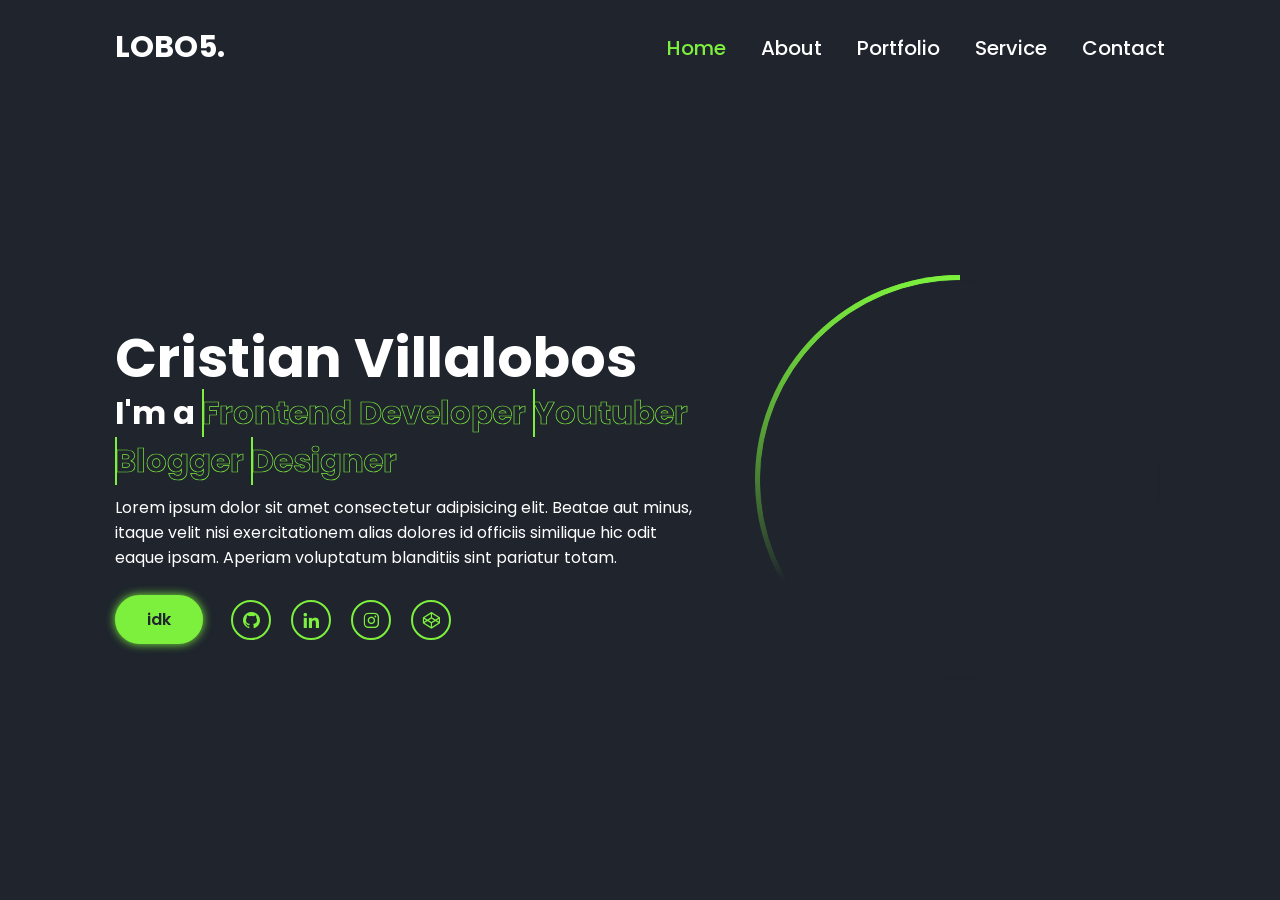
==== index.html @ a3cff0a0 "just to start" ====
<!DOCTYPE html>
<html lang="en">

<head>
    <meta charset="UTF-8">
    <meta http-equiv="X-UA-Compatible" content="IE=edge">
    <meta name="viewport" content="width=device-width, initial-scale=1.0">
    <title>Personal Website</title>
    <link href='https://unpkg.com/boxicons@2.1.4/css/boxicons.min.css' rel='stylesheet'>
    <link rel="stylesheet" href="style.css">
</head>

<body>

    <nav class="navbar">
        <a href="#" class="logo">LOBO5.</a>
        <ul>
            <li class="active"><a href="#">Home</a></li>
            <li><a href="#">About</a></li>
            <li><a href="#">Portfolio</a></li>
            <li><a href="#">Service</a></li>
            <li><a href="#">Contact</a></li>
        </ul>
    </nav>

    <div class="bars-animation">
        <div class="bar" style="--i:6;"></div>
        <div class="bar" style="--i:5;"></div>
        <div class="bar" style="--i:4;"></div>
        <div class="bar" style="--i:3;"></div>
        <div class="bar" style="--i:2;"></div>
        <div class="bar" style="--i:1;"></div>
    </div>

    <section class="home">
        <div class="home-info">
            <h1>Cristian Villalobos</h1>
            <h2>I'm a
                <span style="--i:4;" data-text="Frontend Developer">Frontend Developer</span>
                <span style="--i:3;" data-text="Youtuber">Youtuber</span>
                <span style="--i:2;" data-text="Blogger">Blogger</span>
                <span style="--i:1;" data-text="Designer">Designer</span>
            </h2>
            <p>Lorem ipsum dolor sit amet consectetur adipisicing elit. Beatae aut minus, itaque velit nisi exercitationem alias dolores id officiis similique hic odit eaque ipsam. Aperiam voluptatum blanditiis sint pariatur totam.</p>
            <div class="btn-sci">
                <a href="#" class="btn">idk</a>
                <div class="sci">
                    <a href="#"><i class='bx bxl-github'></i></a>
                    <a href="#"><i class='bx bxl-linkedin'></i></a>
                    <a href="#"><i class='bx bxl-instagram'></i></a>
                    <a href="#"><i class='bx bxl-codepen'></i></a>
                </div>
            </div>
        </div>

        <div class="home-img">
            <div class="img-box">
                <div class="img-item">
                    <img src="home.png" alt="">
                </div>
            </div>
        </div>
    </section>

</body>

</html>
---- style.css ----
@import url('https://fonts.googleapis.com/css2?family=Poppins:wght@300;400;500;600;700;800;900&display=swap');

* {
    margin: 0;
    padding: 0;
    box-sizing: border-box;
    font-family: 'Poppins', sans-serif;
}

a {
    color: #fff;
    text-decoration: none;
}

.navbar {
    position: fixed;
    left: 0;
    top: 0;
    width: 100%;
    padding: 25px 9%;
    display: flex;
    justify-content: space-between;
    align-items: center;
    z-index: 100;
    visibility: hidden;
    opacity: 0;
    animation: show-content 1.5s linear forwards;
    animation-delay: 1.2s;
}

@keyframes show-content {
    100% {
        visibility: visible;
        opacity: 1;
    }
}

.navbar .logo {
    font-size: 30px;
    font-weight: 700;
}

.navbar ul {
    display: flex;
}

.navbar ul li {
    list-style: none;
    margin-left: 35px;
}

.navbar ul li a {
    font-size: 20px;
    font-weight: 500;
    transition: .5s;
}

.navbar ul li:hover a,
.navbar ul li.active a {
    color: #7cf03d;
}

.home {
    display: flex;
    align-items: center;
    gap: 50px;
    height: 100vh;
    padding: 60px 9% 0;
    color: #fff;
    visibility: hidden;
    opacity: 0;
    animation: show-content 1.5s linear forwards;
    animation-delay: 1.6s;
}

.home-info h1 {
    font-size: 55px;
}

.home-info h2 {
    display: inline-block;
    font-size: 32px;
    margin-top: -10px;
}

.home-info h2 span {
    position: relative;
    display: inline-block;
    color: transparent;
    -webkit-text-stroke: .7px #7cf03d;
    animation: display-text 16s linear infinite;
    animation-delay: calc(-4s * var(--i));
}

@keyframes display-text {

    25%,
    100% {
        display: none;
    }
}

.home-info h2 span::before {
    content: attr(data-text);
    position: absolute;
    width: 0;
    border-right: 2px solid #7cf03d;
    color: #7cf03d;
    white-space: nowrap;
    overflow: hidden;
    animation: fill-text 4s linear infinite;
}

@keyframes fill-text {

    10%,
    100% {
        width: 0;
    }

    70%,
    90% {
        width: 100%;
    }
}

.home-info p {
    font-size: 16px;
    margin: 10px 0 25px;
}

.home-info .btn-sci {
    display: flex;
    align-items: center;
}

.btn {
    display: inline-block;
    padding: 10px 30px;
    background: #7cf03d;
    border: 2px solid #7cf03d;
    border-radius: 40px;
    box-shadow: 0 0 10px #7cf03d;
    font-size: 16px;
    color: #1f242d;
    font-weight: 600;
    transition: .5s;
}

.btn:hover {
    background: transparent;
    color: #7cf03d;
    box-shadow: none;
}

.home-info .btn-sci .sci {
    margin-left: 20px;
}

.home-info .btn-sci .sci a {
    display: inline-flex;
    padding: 8px;
    border: 2px solid #7cf03d;
    border-radius: 50%;
    font-size: 20px;
    color: #7cf03d;
    margin: 0 8px;
    transition: .5s;
}

.home-info .btn-sci .sci a:hover {
    background: #7cf03d;
    color: #1f242d;
    box-shadow: 0 0 10px #7cf03d;
}

.home-img .img-box {
    position: relative;
    width: 32vw;
    height: 32vw;
    border-radius: 50%;
    padding: 5px;
    display: flex;
    justify-content: center;
    align-items: center;
    overflow: hidden;
}

.home-img .img-box::before,
.home-img .img-box::after {
    content: '';
    position: absolute;
    width: 500px;
    height: 500px;
    background: conic-gradient(transparent, transparent, transparent, #7cf03d);
    transform: rotate(0deg);
    animation: rotate-border 10s linear infinite;
}

.home-img .img-box::after {
    animation-delay: -5s;
}

@keyframes rotate-border {
    100% {
        transform: rotate(360deg);
    }
}

.home-img .img-box .img-item {
    position: relative;
    width: 100%;
    height: 100%;
    background: #1f242d;
    border-radius: 50%;
    border: .1px solid #1f242d;
    display: flex;
    justify-content: center;
    z-index: 1;
    overflow: hidden;
}

.home-img .img-box .img-item img {
    position: absolute;
    top: 30px;
    display: block;
    width: 85%;
    object-fit: cover;
    mix-blend-mode: lighten;
}

.bars-animation {
    position: absolute;
    width: 100%;
    height: 100%;
    display: flex;
    z-index: -1;
}

.bars-animation .bar {
    width: 100%;
    height: 100%;
    background: #1f242d;
    transform: translateY(-100%);
    animation: show-bars .5s ease-in-out forwards;
    animation-delay: calc(.1s * var(--i));
}

@keyframes show-bars {
    100% {
        transform: translateY(0%);
    }
}
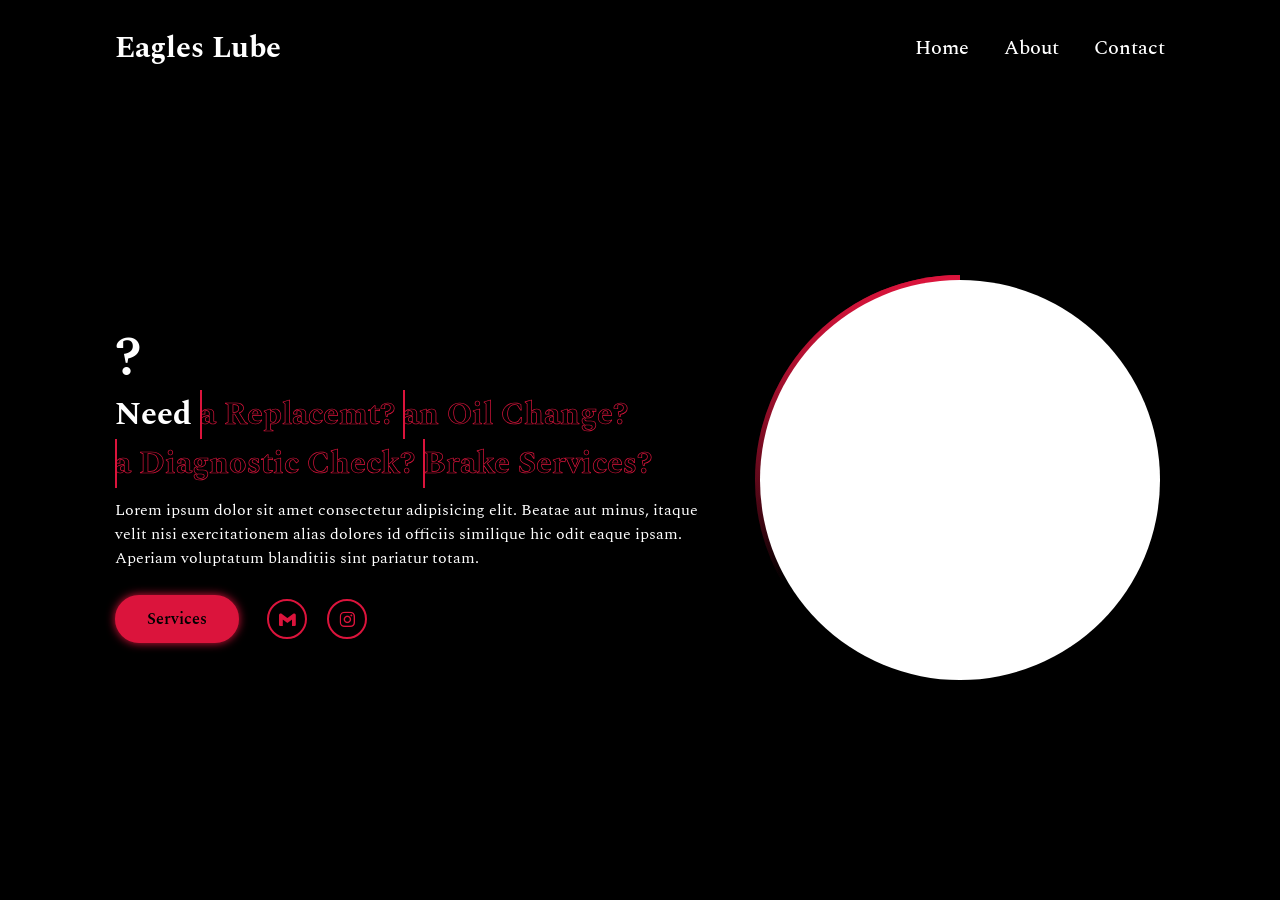
==== commit 0290ad9d: "created the layout" ====
--- a/index.html
+++ b/index.html
@@ -5,20 +5,19 @@
     <meta charset="UTF-8">
     <meta http-equiv="X-UA-Compatible" content="IE=edge">
     <meta name="viewport" content="width=device-width, initial-scale=1.0">
-    <title>Personal Website</title>
+    <title>Eagles Lube</title>
     <link href='https://unpkg.com/boxicons@2.1.4/css/boxicons.min.css' rel='stylesheet'>
     <link rel="stylesheet" href="style.css">
+    <link rel="stylesheet" href="script.js">
 </head>
 
 <body>
 
     <nav class="navbar">
-        <a href="#" class="logo">LOBO5.</a>
+        <a href="#" class="logo">Eagles Lube</a>
         <ul>
             <li class="active"><a href="#">Home</a></li>
             <li><a href="#">About</a></li>
-            <li><a href="#">Portfolio</a></li>
-            <li><a href="#">Service</a></li>
             <li><a href="#">Contact</a></li>
         </ul>
     </nav>
@@ -34,21 +33,21 @@
 
     <section class="home">
         <div class="home-info">
-            <h1>Cristian Villalobos</h1>
-            <h2>I'm a
-                <span style="--i:4;" data-text="Frontend Developer">Frontend Developer</span>
-                <span style="--i:3;" data-text="Youtuber">Youtuber</span>
-                <span style="--i:2;" data-text="Blogger">Blogger</span>
-                <span style="--i:1;" data-text="Designer">Designer</span>
+            <h1>?</h1>
+            <h2>Need
+                <span style="--i:4;" data-text="a Replacemt?">a Replacemt?</span>
+                <span style="--i:3;" data-text="an Oil Change?">an Oil Change?</span>
+                <span style="--i:2;" data-text="a Diagnostic Check?">a Diagnostic Check?</span>
+                <span style="--i:1;" data-text="Brake Services?">Brake Services?</span>
             </h2>
             <p>Lorem ipsum dolor sit amet consectetur adipisicing elit. Beatae aut minus, itaque velit nisi exercitationem alias dolores id officiis similique hic odit eaque ipsam. Aperiam voluptatum blanditiis sint pariatur totam.</p>
             <div class="btn-sci">
-                <a href="#" class="btn">idk</a>
+                <a href="Services/layout.html" class="btn">Services</a>
                 <div class="sci">
-                    <a href="#"><i class='bx bxl-github'></i></a>
-                    <a href="#"><i class='bx bxl-linkedin'></i></a>
+                    <!-- <a href="#"><i class='bx bxl-github'></i></a>
+                    <a href="#"><i class='bx bxl-linkedin'></i></a>-->
+                    <a href="#"><i class='bx bxl-gmail'></i></a> 
                     <a href="#"><i class='bx bxl-instagram'></i></a>
-                    <a href="#"><i class='bx bxl-codepen'></i></a>
                 </div>
             </div>
         </div>
--- a/style.css
+++ b/style.css
@@ -1,10 +1,14 @@
-@import url('https://fonts.googleapis.com/css2?family=Poppins:wght@300;400;500;600;700;800;900&display=swap');
+@import url('https://fonts.googleapis.com/css2?family=Spectral:ital,wght@0,200;0,300;0,400;0,500;0,600;0,700;0,800;1,200;1,300;1,400;1,500;1,600;1,700;1,800&display=swap');
+
+:root {
+    --wine: hsla(348, 83%, 47%, 1);
+}
 
 * {
     margin: 0;
     padding: 0;
     box-sizing: border-box;
-    font-family: 'Poppins', sans-serif;
+    font-family: 'Spectral', serif;
 }
 
 a {
@@ -56,8 +60,8 @@
 }
 
 .navbar ul li:hover a,
-.navbar ul li.active a {
-    color: #7cf03d;
+.navbar ul li.active  {
+    color: var(--wine);
 }
 
 .home {
@@ -87,13 +91,12 @@
     position: relative;
     display: inline-block;
     color: transparent;
-    -webkit-text-stroke: .7px #7cf03d;
+    -webkit-text-stroke: .7px var(--wine);
     animation: display-text 16s linear infinite;
     animation-delay: calc(-4s * var(--i));
 }
 
 @keyframes display-text {
-
     25%,
     100% {
         display: none;
@@ -104,15 +107,14 @@
     content: attr(data-text);
     position: absolute;
     width: 0;
-    border-right: 2px solid #7cf03d;
-    color: #7cf03d;
+    border-right: 2px solid var(--wine);
+    color: var(--wine);
     white-space: nowrap;
     overflow: hidden;
     animation: fill-text 4s linear infinite;
 }
 
 @keyframes fill-text {
-
     10%,
     100% {
         width: 0;
@@ -137,19 +139,19 @@
 .btn {
     display: inline-block;
     padding: 10px 30px;
-    background: #7cf03d;
-    border: 2px solid #7cf03d;
+    background: var(--wine);
+    border: 2px solid var(--wine);
     border-radius: 40px;
-    box-shadow: 0 0 10px #7cf03d;
+    box-shadow: 0 0 10px var(--wine);
     font-size: 16px;
-    color: #1f242d;
+    color: #000000;
     font-weight: 600;
     transition: .5s;
 }
 
 .btn:hover {
     background: transparent;
-    color: #7cf03d;
+    color: var(--wine);
     box-shadow: none;
 }
 
@@ -160,18 +162,18 @@
 .home-info .btn-sci .sci a {
     display: inline-flex;
     padding: 8px;
-    border: 2px solid #7cf03d;
+    border: 2px solid var(--wine);
     border-radius: 50%;
     font-size: 20px;
-    color: #7cf03d;
+    color: var(--wine);
     margin: 0 8px;
     transition: .5s;
 }
 
 .home-info .btn-sci .sci a:hover {
-    background: #7cf03d;
+    background: var(--wine);
     color: #1f242d;
-    box-shadow: 0 0 10px #7cf03d;
+    box-shadow: 0 0 10px var(--wine);
 }
 
 .home-img .img-box {
@@ -186,13 +188,14 @@
     overflow: hidden;
 }
 
+/* Spinning Border where the logo goes */
 .home-img .img-box::before,
 .home-img .img-box::after {
     content: '';
     position: absolute;
     width: 500px;
     height: 500px;
-    background: conic-gradient(transparent, transparent, transparent, #7cf03d);
+    background: conic-gradient(transparent, transparent, transparent, hsl(348, 83%, 47%, 1));
     transform: rotate(0deg);
     animation: rotate-border 10s linear infinite;
 }
@@ -211,9 +214,8 @@
     position: relative;
     width: 100%;
     height: 100%;
-    background: #1f242d;
+    background: #ffffff;
     border-radius: 50%;
-    border: .1px solid #1f242d;
     display: flex;
     justify-content: center;
     z-index: 1;
@@ -240,7 +242,8 @@
 .bars-animation .bar {
     width: 100%;
     height: 100%;
-    background: #1f242d;
+/* Background Color */
+    background: hsl(0, 0%, 0%);
     transform: translateY(-100%);
     animation: show-bars .5s ease-in-out forwards;
     animation-delay: calc(.1s * var(--i));
@@ -250,4 +253,4 @@
     100% {
         transform: translateY(0%);
     }
-}+}
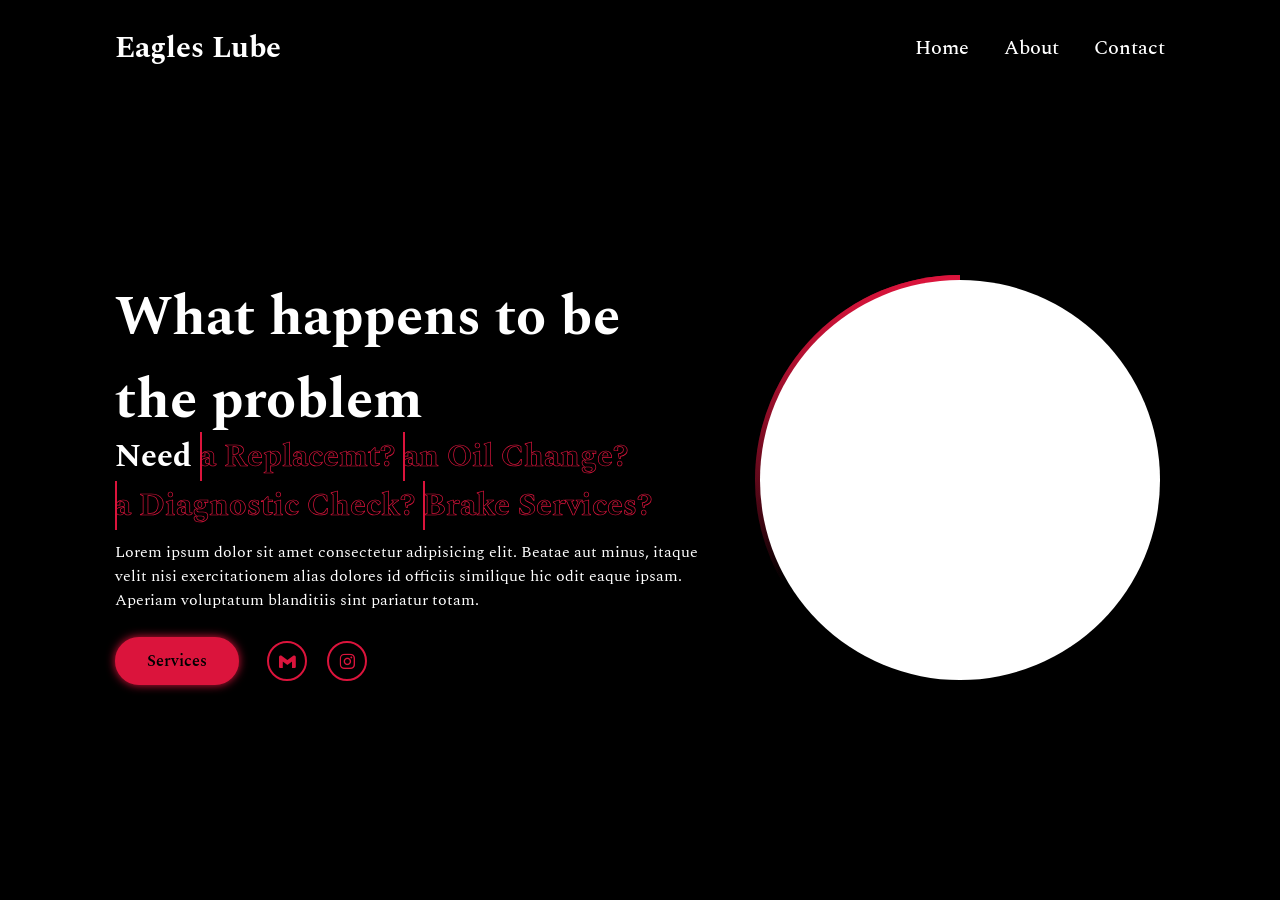
==== commit ae790046: "small edit" ====
--- a/index.html
+++ b/index.html
@@ -33,7 +33,7 @@
 
     <section class="home">
         <div class="home-info">
-            <h1>?</h1>
+            <h1>What happens to be the problem</h1>
             <h2>Need
                 <span style="--i:4;" data-text="a Replacemt?">a Replacemt?</span>
                 <span style="--i:3;" data-text="an Oil Change?">an Oil Change?</span>
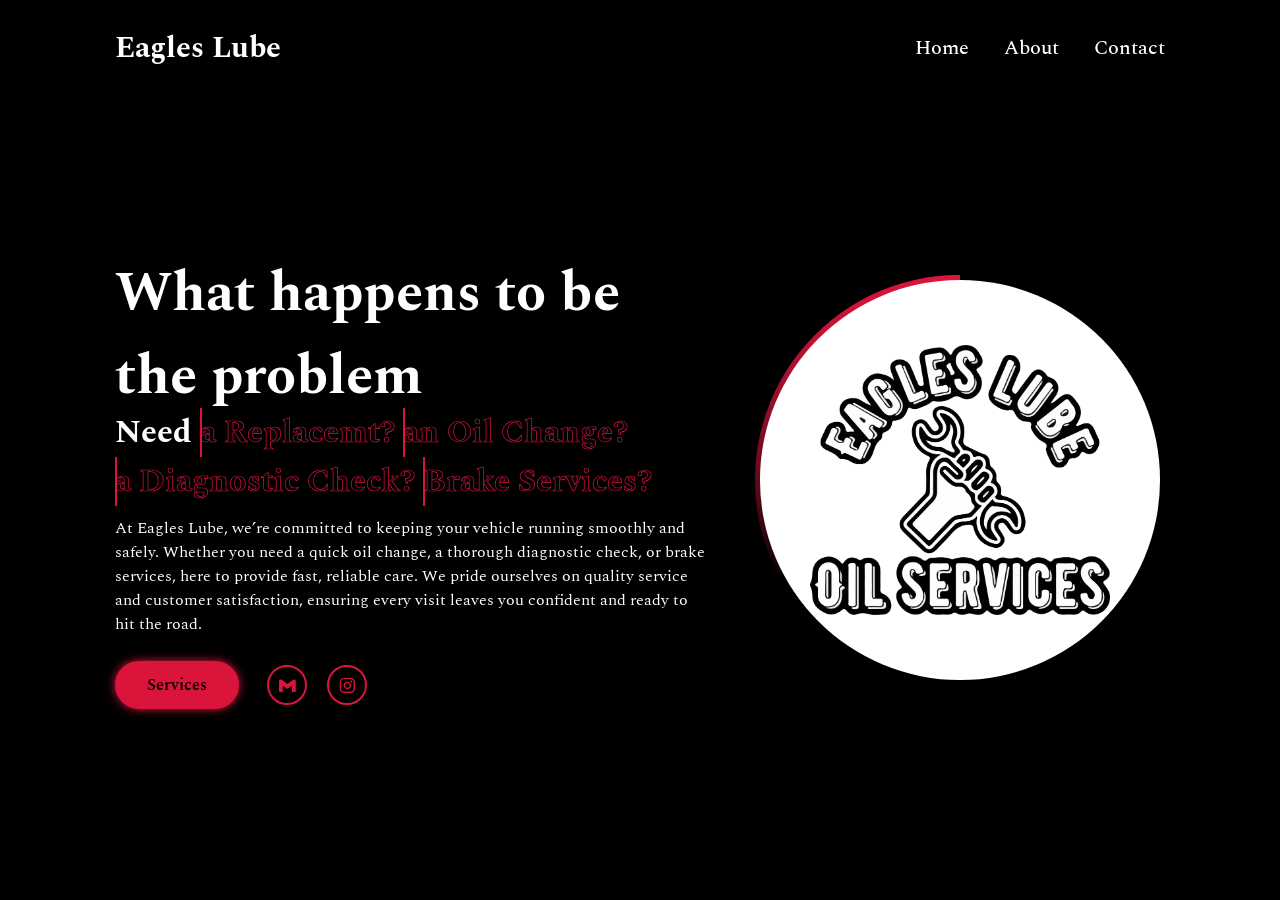
==== commit 03f8b759: "final edits" ====
--- a/index.html
+++ b/index.html
@@ -6,6 +6,7 @@
     <meta http-equiv="X-UA-Compatible" content="IE=edge">
     <meta name="viewport" content="width=device-width, initial-scale=1.0">
     <title>Eagles Lube</title>
+    <link rel="icon" type="image/svg+xml" href="/favicon.svg" />
     <link href='https://unpkg.com/boxicons@2.1.4/css/boxicons.min.css' rel='stylesheet'>
     <link rel="stylesheet" href="style.css">
     <link rel="stylesheet" href="script.js">
@@ -18,7 +19,7 @@
         <ul>
             <li class="active"><a href="#">Home</a></li>
             <li><a href="#">About</a></li>
-            <li><a href="#">Contact</a></li>
+            <li><a href="https://www.instagram.com/eagleslube/">Contact</a></li>
         </ul>
     </nav>
 
@@ -40,14 +41,14 @@
                 <span style="--i:2;" data-text="a Diagnostic Check?">a Diagnostic Check?</span>
                 <span style="--i:1;" data-text="Brake Services?">Brake Services?</span>
             </h2>
-            <p>Lorem ipsum dolor sit amet consectetur adipisicing elit. Beatae aut minus, itaque velit nisi exercitationem alias dolores id officiis similique hic odit eaque ipsam. Aperiam voluptatum blanditiis sint pariatur totam.</p>
+            <p>At Eagles Lube, we’re committed to keeping your vehicle running smoothly and safely. Whether you need a quick oil change, a thorough diagnostic check, or brake services, here to provide fast, reliable care. We pride ourselves on quality service and customer satisfaction, ensuring every visit leaves you confident and ready to hit the road.</p>
             <div class="btn-sci">
                 <a href="Services/layout.html" class="btn">Services</a>
                 <div class="sci">
                     <!-- <a href="#"><i class='bx bxl-github'></i></a>
                     <a href="#"><i class='bx bxl-linkedin'></i></a>-->
-                    <a href="#"><i class='bx bxl-gmail'></i></a> 
-                    <a href="#"><i class='bx bxl-instagram'></i></a>
+                    <a href="mailto:Eagleslube068@gamil.com"><i class='bx bxl-gmail'></i></a> 
+                    <a href="https://www.instagram.com/eagleslube/"><i class='bx bxl-instagram'></i></a>
                 </div>
             </div>
         </div>
@@ -55,7 +56,7 @@
         <div class="home-img">
             <div class="img-box">
                 <div class="img-item">
-                    <img src="home.png" alt="">
+                    <img src="logo.png" alt="logo">
                 </div>
             </div>
         </div>
--- a/style.css
+++ b/style.css
@@ -186,9 +186,10 @@
     justify-content: center;
     align-items: center;
     overflow: hidden;
-}
-
-/* Spinning Border where the logo goes */
+    z-index: 2;
+}
+
+/* Spinning Border Behind Everything */
 .home-img .img-box::before,
 .home-img .img-box::after {
     content: '';
@@ -198,6 +199,7 @@
     background: conic-gradient(transparent, transparent, transparent, hsl(348, 83%, 47%, 1));
     transform: rotate(0deg);
     animation: rotate-border 10s linear infinite;
+    z-index: 0; /* Behind everything */
 }
 
 .home-img .img-box::after {
@@ -210,6 +212,7 @@
     }
 }
 
+/* White Circle Behind Logo */
 .home-img .img-box .img-item {
     position: relative;
     width: 100%;
@@ -218,18 +221,22 @@
     border-radius: 50%;
     display: flex;
     justify-content: center;
+    align-items: center;
+    overflow: hidden;
     z-index: 1;
-    overflow: hidden;
-}
-
+}
+
+/* Logo Image On Top */
 .home-img .img-box .img-item img {
-    position: absolute;
-    top: 30px;
-    display: block;
-    width: 85%;
-    object-fit: cover;
-    mix-blend-mode: lighten;
-}
+    position: relative;
+    z-index: 2;
+    width: 75%;
+    height: auto;
+    object-fit: contain;
+    top: 0;
+    mix-blend-mode: normal;
+}
+
 
 .bars-animation {
     position: absolute;
